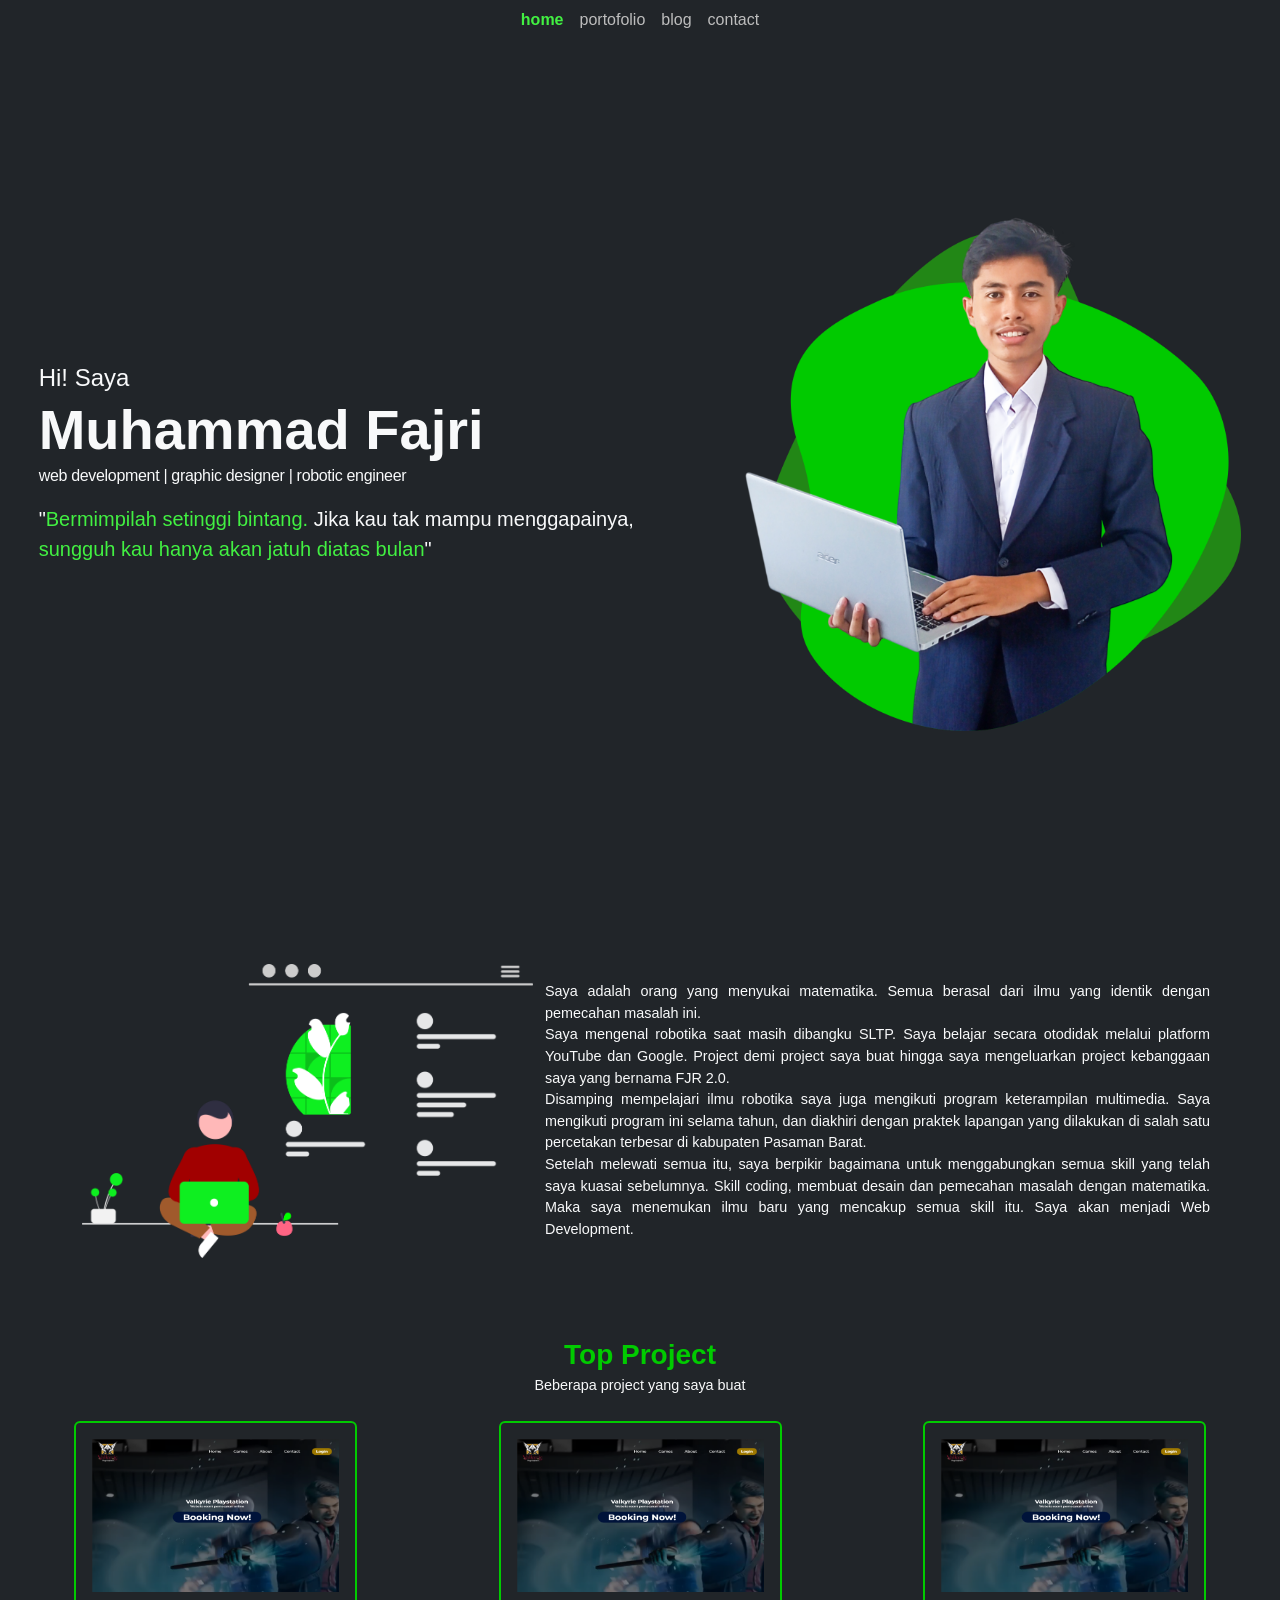
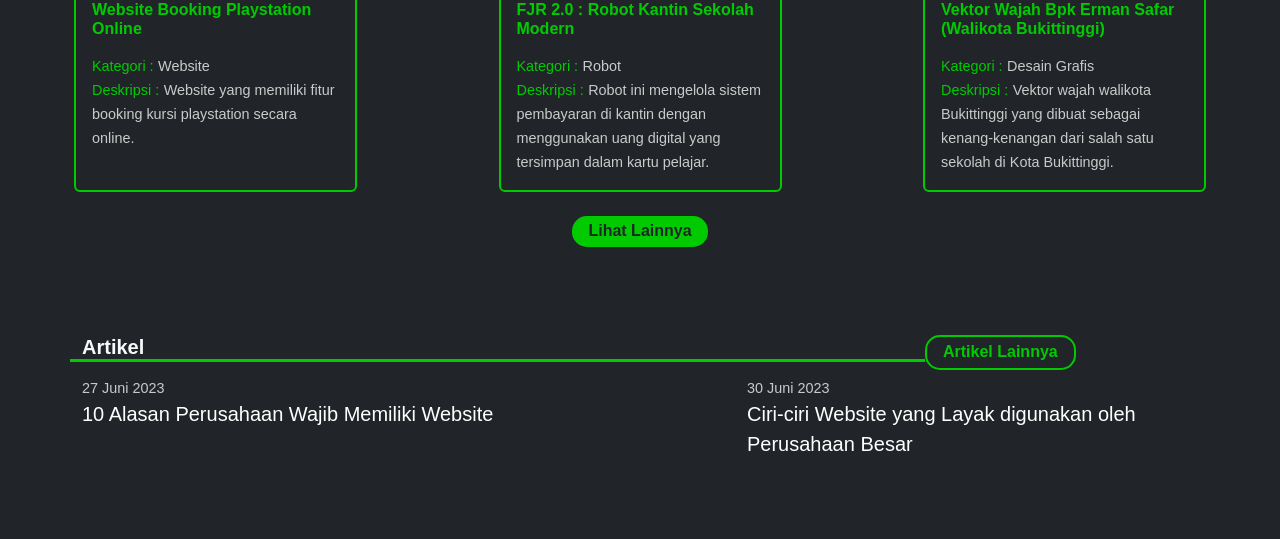
==== index.html @ 2cfac71f "menambahkan landing page halaman home" ====
<!DOCTYPE html>
<html lang="en">

  <!-- breakpoint
  sm >= 576px
  md >= 768px
  lg >= 992px
  xl >= 1200px
  xxl >= 1400px -->

  <head>
    <meta charset="UTF-8" />
    <meta name="viewport" content="width=device-width, initial-scale=1.0" />
    <link rel="stylesheet" href="css/bootstrap.min.css" />
    <link rel="stylesheet" href="style.css" />
    <title>Muhammad Fajri</title>
  </head>

  <body class="bg-dark">
    <div id="home" class="s-penuh mb-5 text-light">
      <nav class="s-navbar">
        <ul class="m-auto p-0">
          <li><a href="" class="s-active">home</a></li>
          <li><a href="" class="s-nonactive">portofolio</a></li>
          <li><a href="" class="s-nonactive">blog</a></li>
          <li><a href="" class="s-nonactive">contact</a></li>
        </ul>
      </nav>
      <div class="row s-isi-home m-0">
        <div class="container col-lg-6 col-md-7 col-12 order-md-1 order-3 d-flex align-items-center">
          <div class="container p-0">
            <p class="my-0 fs-4 s-fs-4">Hi! Saya</p>
            <h1 class="my-0 fw-bold display-4">Muhammad Fajri</h1>
            <p class="mt-0 fs-6 s-fs-6" style="letter-spacing: -.02rem;">web development | graphic designer | robotic engineer</p>
            <p class="fs-5 s-fs-5">
              "<span class="s-color-hijau3">Bermimpilah setinggi bintang.</span> Jika kau tak mampu menggapainya, <span class="s-color-hijau3">sungguh kau hanya akan jatuh diatas bulan</span>"
            </p>
          </div>
        </div>
        <div class="container col-lg-5 col-md-5 col-sm-6 col-9 order-md-3 order-1 d-flex align-items-center">
          <img src="img/foto3.png" alt="Muhammad Fajri" class="img-fluid" />
        </div>
      </div>
    </div>
    <article id="about" class="my-5 text-light">
      <div class="container">
        <div class="row align-items-center">
          <div class="container col-md-5 col-8">
            <img src="img/animasi1.png" alt="" class="img-fluid py-3">
          </div>
          <div class="container p-0 col-md-7 col-11 s-fs-7">
            <p class="text-justify m-0">
              Saya adalah orang yang menyukai matematika. Semua berasal dari ilmu yang identik dengan pemecahan masalah ini. <br />Saya mengenal robotika saat masih dibangku SLTP. Saya belajar secara
              otodidak melalui platform YouTube dan Google. Project demi project saya buat hingga saya mengeluarkan project kebanggaan saya yang bernama FJR 2.0. <br />Disamping mempelajari ilmu
              robotika saya juga mengikuti program keterampilan multimedia. Saya mengikuti program ini selama tahun, dan diakhiri dengan praktek lapangan yang dilakukan di salah satu percetakan
              terbesar di kabupaten Pasaman Barat. <br />Setelah melewati semua itu, saya berpikir bagaimana untuk menggabungkan semua skill yang telah saya kuasai sebelumnya. Skill coding, membuat
              desain dan pemecahan masalah dengan matematika. Maka saya menemukan ilmu baru yang mencakup semua skill itu. Saya akan menjadi Web Development.
            </p>
          </div>
        </div>
      </div>
    </article>
    <article id="topProject" class="my-5 text-light">
      <div class="container p-3">
        <h2 class="text-center fs-3 fw-bold s-color-hijau1 mb-1">Top Project</h2>
        <p class="text-light s-fs-7 text-center mb-4">Beberapa project yang saya buat</p>
        <!-- <div class="row">
          <div class="container col-5">
            <img src="img/top-project.png" alt="project unggulan" class="img-fluid" />
          </div>
          <div class="container col-7">
            <p class="s-fs-7 s-color-hijau3 m-0">judul</p>
            <h2 class="fs-5 fw-bold mb-2">Website Booking Playstation Online</h2>
            <p class="s-fs-7 s-color-hijau3 m-0">jenis</p>
            <p class="s-fs-7 mb-2">Website</p>
            <p class="s-fs-7 s-color-hijau3 m-0">deskripsi singkat</p>
            <p class="s-fs-7 mb-3">
              Project ini merupakan project website untuk pemilik rental Playstation. Fitur utama website ini selain media pemasaran dan informasi juga sebagai platform yang melayani booking kursi
              secara online. Fitur ini tentunya memberikan kemudahan bagi calon pemain agar dapat memesan kursi tanpa antre dan memastikan dapat memulai permainan tepat waktu.
            </p>
            <a class="s-btn">Lihat Project Lain</a>
          </div> -->
          <div class="row justify-content-between mb-3">
            <div class="card col-lg-3 col-md-4 col-sm-8 p-3 mb-2 bg-none s-card-outline">
              <img src="img/top-project.png" alt="" class="img-fluid">
              <h3 class="s-color-hijau1 fs-6 fw-bold py-2">Website Booking Playstation Online</h3>
              <p class="m-0">
                <span class="s-fs-7 s-color-hijau1">Kategori :</span>
                <span class="s-fs-7 s-color-dark">Website</span>
                <br>
                <span class="s-fs-7 s-color-hijau1">Deskripsi :</span>
                <span class="s-fs-7 s-color-dark">Website yang memiliki fitur booking kursi playstation secara online.</span>
              </p>
              
            </div>
            <div class="card col-lg-3 col-md-4 col-sm-8 p-3 mb-2 bg-none s-card-outline">
              <img src="img/top-project.png" alt="" class="img-fluid">
              <h3 class="s-color-hijau1 fs-6 fw-bold py-2">FJR 2.0 : Robot Kantin Sekolah Modern</h3>
              <p class="m-0">
                <span class="s-fs-7 s-color-hijau1">Kategori :</span>
                <span class="s-fs-7 s-color-dark">Robot</span>
                <br>
                <span class="s-fs-7 s-color-hijau1">Deskripsi :</span>
                <span class="s-fs-7 s-color-dark">Robot ini mengelola sistem pembayaran di kantin dengan menggunakan uang digital yang tersimpan dalam kartu pelajar.</span>
              </p>
              
            </div>
            <div class="card col-lg-3 col-md-4 col-sm-8 p-3 mb-2 bg-none s-card-outline">
              <img src="img/top-project.png" alt="" class="img-fluid">
              <h3 class="s-color-hijau1 fs-6 fw-bold py-2">Vektor Wajah Bpk Erman Safar (Walikota Bukittinggi)</h3>
              <p class="m-0">
                <span class="s-fs-7 s-color-hijau1">Kategori :</span>
                <span class="s-fs-7 s-color-dark">Desain Grafis</span>
                <br>
                <span class="s-fs-7 s-color-hijau1">Deskripsi :</span>
                <span class="s-fs-7 s-color-dark">Vektor wajah walikota Bukittinggi yang dibuat sebagai kenang-kenangan dari salah satu sekolah di Kota Bukittinggi.</span>
              </p>
              
            </div>
          </div>
          <a href="#" class="s-btn text-dark m-auto d-block">Lihat Lainnya</a>
        </div>
        </div>
      </div>
    </article>
    <article id="artikel" class="my-5 text-light">
      <div class="container py-4">
        <div class="row">
          <h2 class="fs-5 fw-bold s-border col-md-9 col">Artikel</h2>
          <a class="s-btn s-btn1 col-md-2 col-1">Artikel Lainnya</a>
        </div>
        <div class="row">
          <div class="card bg-none col-md-5 border-0 my-2">
            <p class="s-fs-7 s-color-dark m-0">27 Juni 2023</p>
            <a href="#" class="fs-5 s-fs-4 s-link">10 Alasan Perusahaan Wajib Memiliki Website</a>
          </div>
          <div class="card bg-none col-md-5 border-0 my-2 offset-md-2">
            <p class="s-fs-7 s-color-dark m-0">30 Juni 2023</p>
            <a href="#" class="fs-5 s-fs-4 s-link">Ciri-ciri Website yang Layak digunakan oleh Perusahaan Besar</a>
          </div>
        </div>
      </div>
    </article>
  </body>

</html>
---- style.css ----
*{
    --hijau1 : rgb(1, 203, 0);
    --hijau2 : rgb(132, 251, 111);
    --hijau3 : rgb(66, 240, 66);
    --dark : rgb(202, 202, 202);
    --gelap : rgb(34, 36, 28);
    padding: 0;
    margin: 0;
    box-sizing: border-box;
}
body{
    font-family: 'montserrat', sans-serif;
    box-sizing: border-box;
}
.s-penuh{height: 100vh}
.bg-hijau1{background-color: var(--hijau1)}
.bg-hijau2{background-color: var(--hijau2)}
.bg-gelap{background-color: var(--gelap)}
.bg-none{background-color: rgba(0, 203, 0, 0)}
.s-color-hijau3{color: var(--hijau3);}
.s-color-hijau1{color: var(--hijau1);}
.s-color-dark{color: var(--dark);}
.s-fs-7{font-size: .9rem;}
.text-justify{text-align: justify;}

.s-navbar{
    width: 100%;
    height: 40px;
    padding: .5rem;
}
.s-navbar ul{
    width: fit-content;
    list-style-type: none;
    display: flex;
    margin: auto;
}
.s-navbar ul li a{
    color: black;
    text-decoration: none;
    margin: 0rem .5rem;
}
.s-navbar ul li .s-active{
    color: var(--hijau3);
    font-weight: bold;
}
.s-navbar ul li .s-nonactive{color: rgb(189, 189, 189);}
.s-isi-home{height: calc(100vh - 40px);}
.s-btn{
    padding: .2rem 1rem;
    width: fit-content;
    border: none;
    border-radius: 15px;
    background-color: var(--hijau1);
    font-weight: bold;
    cursor: pointer;
    font-size: 1rem;
    text-decoration: none;
}
.s-btn1{
    background-color: rgba(102, 51, 153, 0);
    color: var(--hijau1);
    border: 2px solid var(--hijau1);
    padding: 0 .5;
}
.s-border{border-bottom: 3px solid var(--hijau1);}
.s-link{
    color: rgb(255, 255, 255);
    text-decoration: none;
    cursor: pointer;
}
.s-card-outline{
    border: 2px solid var(--hijau1);
}
@media screen and (max-width: 768px){
    .s-card-outline{
        margin: auto;
    }
}
@media screen and (max-width: 576px){
    .s-fs-4{font-size: 1rem !important;}
    .s-fs-5{font-size: .9rem !important;}
    .s-fs-6{font-size: .7rem !important;}
}
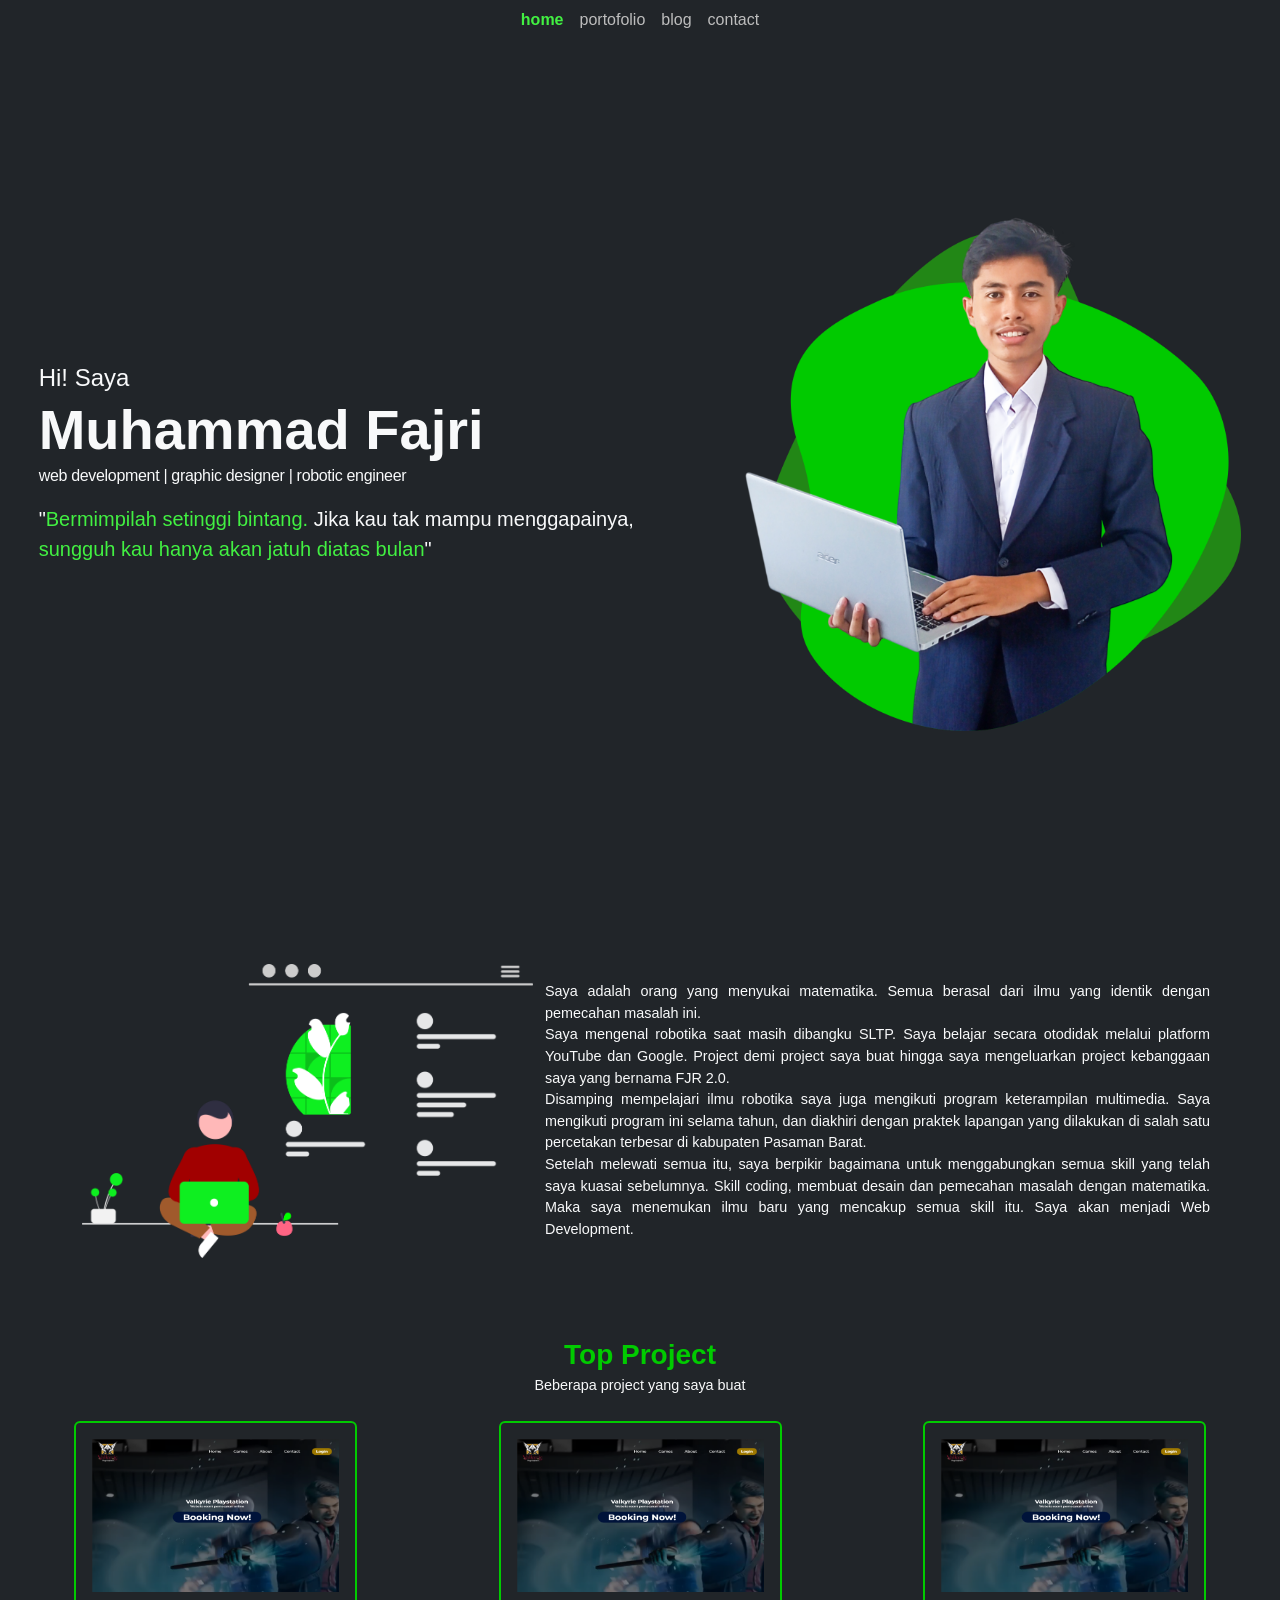
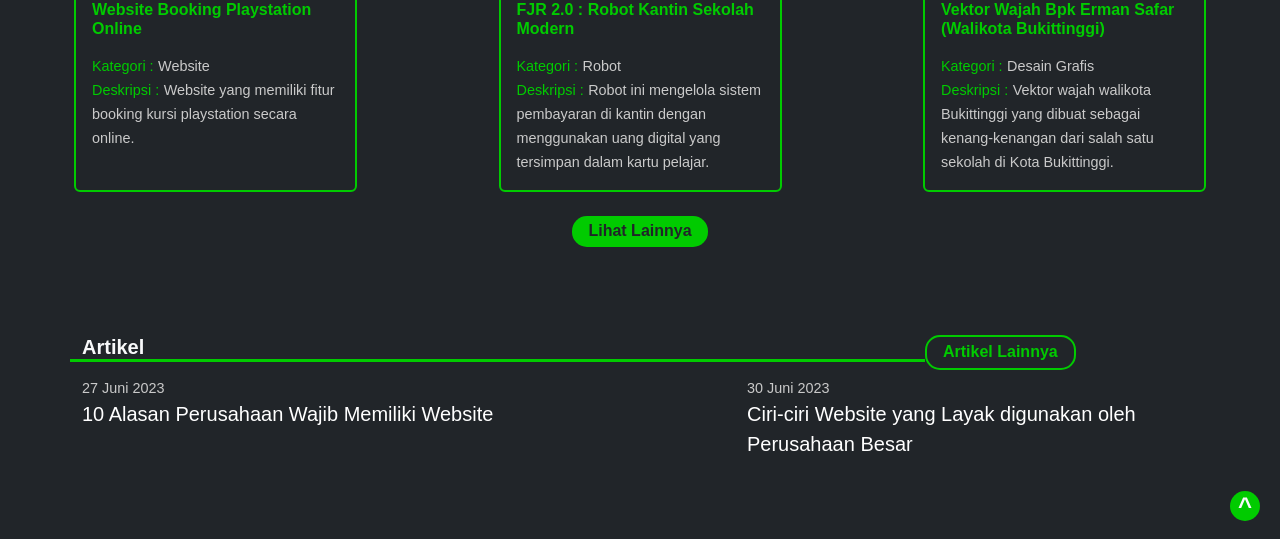
==== commit 6191a0a9: "penyempurnaan" ====
--- a/index.html
+++ b/index.html
@@ -16,14 +16,14 @@
     <title>Muhammad Fajri</title>
   </head>
 
-  <body class="bg-dark">
+  <body class="bg-dark" style="position: relative;">
     <div id="home" class="s-penuh mb-5 text-light">
       <nav class="s-navbar">
         <ul class="m-auto p-0">
-          <li><a href="" class="s-active">home</a></li>
-          <li><a href="" class="s-nonactive">portofolio</a></li>
-          <li><a href="" class="s-nonactive">blog</a></li>
-          <li><a href="" class="s-nonactive">contact</a></li>
+          <li><a href="index.html" class="s-active">home</a></li>
+          <li><a href="portofolio.html" class="s-nonactive">portofolio</a></li>
+          <li><a href="blog.html" class="s-nonactive">blog</a></li>
+          <li><a href="contact.html" class="s-nonactive">contact</a></li>
         </ul>
       </nav>
       <div class="row s-isi-home m-0">
@@ -118,7 +118,7 @@
               
             </div>
           </div>
-          <a href="#" class="s-btn text-dark m-auto d-block">Lihat Lainnya</a>
+          <a href="portofolio.html" class="s-btn text-dark m-auto d-block">Lihat Lainnya</a>
         </div>
         </div>
       </div>
@@ -127,7 +127,7 @@
       <div class="container py-4">
         <div class="row">
           <h2 class="fs-5 fw-bold s-border col-md-9 col">Artikel</h2>
-          <a class="s-btn s-btn1 col-md-2 col-1">Artikel Lainnya</a>
+          <a href="blog.html" class="s-btn s-btn1 col-md-2 col-1">Artikel Lainnya</a>
         </div>
         <div class="row">
           <div class="card bg-none col-md-5 border-0 my-2">
@@ -141,6 +141,11 @@
         </div>
       </div>
     </article>
+    <a href="#">
+      <div class="s-top rounded-pill bg-hijau1 d-flex justify-content-center align-items-center" style="width: 30px; height: 30px; margin-bottom: -50px;">
+        <div class="fw-bold text-light fs-4">^</div>
+      </div>
+    </a>
   </body>
 
 </html>
--- a/style.css
+++ b/style.css
@@ -20,8 +20,11 @@
 .s-color-hijau3{color: var(--hijau3);}
 .s-color-hijau1{color: var(--hijau1);}
 .s-color-dark{color: var(--dark);}
+.s-color-abu{color: rgb(173, 173, 173);}
 .s-fs-7{font-size: .9rem;}
+.s-fs-8{font-size: .7rem;}
 .text-justify{text-align: justify;}
+.s-d-block{display: block !important;}
 
 .s-navbar{
     width: 100%;
@@ -68,16 +71,25 @@
     text-decoration: none;
     cursor: pointer;
 }
-.s-card-outline{
-    border: 2px solid var(--hijau1);
+.s-card-outline{border: 2px solid var(--hijau1);}
+.s-input{ width: 100%;}
+.s-hight-card{
+    height: 320px;
+    overflow: auto;
 }
+.s-top{
+    position: absolute;
+    bottom: 20px;
+    right: 20px;
+}
+
 @media screen and (max-width: 768px){
-    .s-card-outline{
-        margin: auto;
-    }
+    .s-card-outline{margin: auto;}
 }
 @media screen and (max-width: 576px){
     .s-fs-4{font-size: 1rem !important;}
     .s-fs-5{font-size: .9rem !important;}
     .s-fs-6{font-size: .7rem !important;}
+    .p-none{padding: .3rem;}
+    .s-hight-card{height: max-content;}
 }
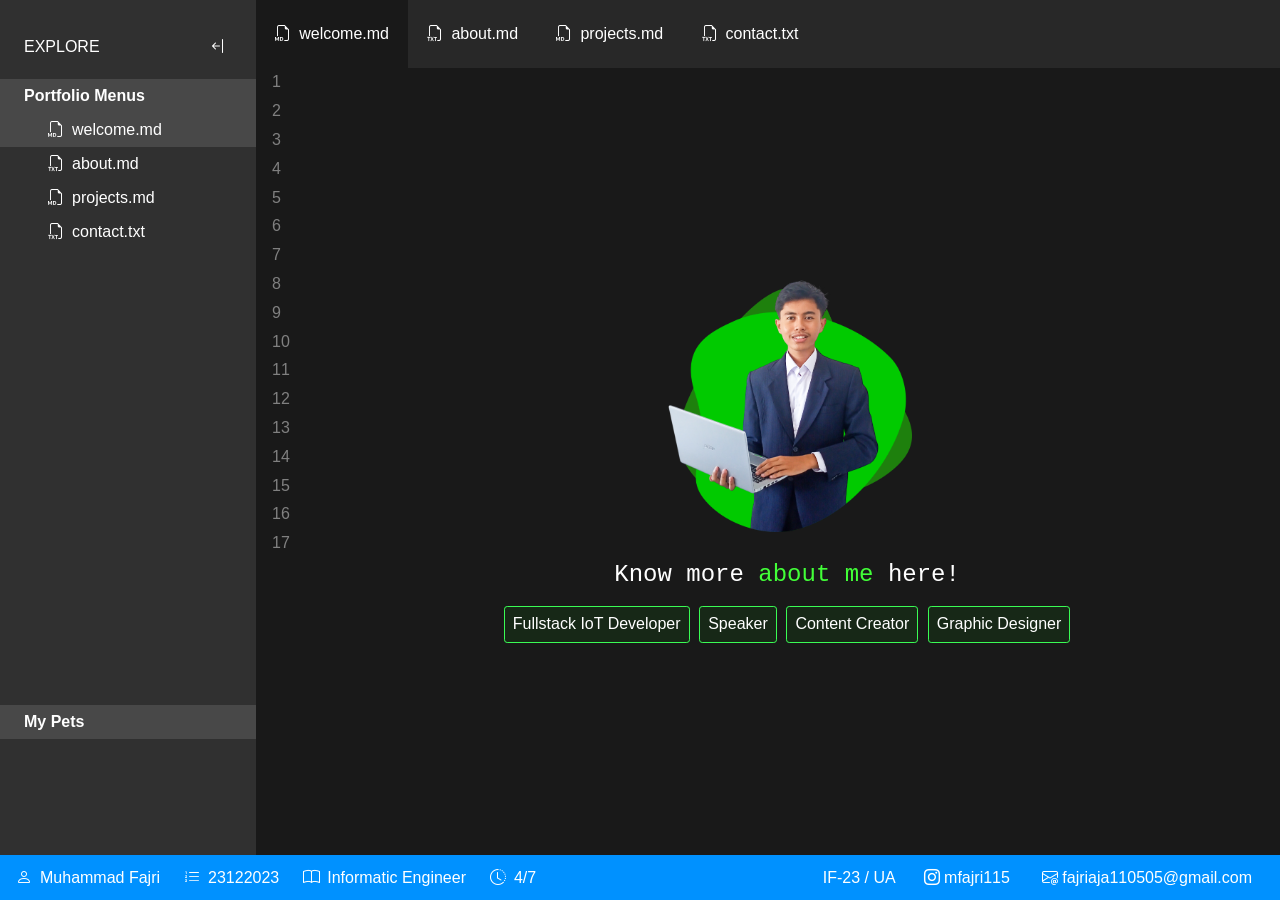
==== commit 27da30ca: "first commit" ====
--- a/index.html
+++ b/index.html
@@ -1,151 +1,606 @@
 <!DOCTYPE html>
-<html lang="en">
+<html lang="id">
+  <head>
+    <meta charset="utf-8" />
+    <meta name="viewport" content="width=device-width, initial-scale=1" />
+    <title>Fajri Here!</title>
+    <link rel="stylesheet" href="style.css" />
+    <link rel="stylesheet" href="https://cdn.jsdelivr.net/npm/bootstrap-icons@1.11.3/font/bootstrap-icons.min.css" />
+    <link rel="stylesheet" type='text/css' href="https://cdn.jsdelivr.net/gh/devicons/devicon@latest/devicon.min.css" />
+    <script src="header-script.js"></script>
+  </head>
+  <body ">
 
-  <!-- breakpoint
-  sm >= 576px
-  md >= 768px
-  lg >= 992px
-  xl >= 1200px
-  xxl >= 1400px -->
-
-  <head>
-    <meta charset="UTF-8" />
-    <meta name="viewport" content="width=device-width, initial-scale=1.0" />
-    <link rel="stylesheet" href="css/bootstrap.min.css" />
-    <link rel="stylesheet" href="style.css" />
-    <title>Muhammad Fajri</title>
-  </head>
-
-  <body class="bg-dark" style="position: relative;">
-    <div id="home" class="s-penuh mb-5 text-light">
-      <nav class="s-navbar">
-        <ul class="m-auto p-0">
-          <li><a href="index.html" class="s-active">home</a></li>
-          <li><a href="portofolio.html" class="s-nonactive">portofolio</a></li>
-          <li><a href="blog.html" class="s-nonactive">blog</a></li>
-          <li><a href="contact.html" class="s-nonactive">contact</a></li>
-        </ul>
-      </nav>
-      <div class="row s-isi-home m-0">
-        <div class="container col-lg-6 col-md-7 col-12 order-md-1 order-3 d-flex align-items-center">
-          <div class="container p-0">
-            <p class="my-0 fs-4 s-fs-4">Hi! Saya</p>
-            <h1 class="my-0 fw-bold display-4">Muhammad Fajri</h1>
-            <p class="mt-0 fs-6 s-fs-6" style="letter-spacing: -.02rem;">web development | graphic designer | robotic engineer</p>
-            <p class="fs-5 s-fs-5">
-              "<span class="s-color-hijau3">Bermimpilah setinggi bintang.</span> Jika kau tak mampu menggapainya, <span class="s-color-hijau3">sungguh kau hanya akan jatuh diatas bulan</span>"
-            </p>
+    <div class="">
+        <div style="background-color: rgb(25, 25, 25); color: white; padding: 0 1rem;">
+          <div class="flex-center" style="height: 100vh; width: 100%;">
+              <div style="display: flex; flex-direction: column; align-items: center;">
+                  <img src="img/my-photo.png" style="width: 70vw;" alt="">
+                  <br>
+                  <h2 class="font-code" style="font-weight: bold; text-align: center;">Welcome to my Portfolio!</h2> 
+                  <h5 class="font-code">Know more <span class="font-code text-green"">about me</span> here</h5> 
+              </div>
+          </div>
+          <div>
+              <p style="text-align: center; font-size: .8rem;">Saya seorang programmer yang fokus di pengembangan web, 
+                  mobile, dan IoT. Selain itu, saya juga tertarik pada 
+                  desain grafis dengan CorelDRAW dan Inkscape. Di luar 
+                  coding, saya aktif sebagai content creator dan pembicara 
+                  di berbagai acara.</p>
+                  <br>
+              <div class="mobile-tec" style="display: flex; flex-wrap: wrap; justify-content: center; gap: 5px;">
+                  <div >
+                      <div>
+                        <img style="width: 100%;" src="https://cdn.jsdelivr.net/gh/devicons/devicon@latest/icons/html5/html5-original.svg" />
+                      </div>
+                    
+                    </div>
+                    <div >
+                      <div>
+                        <img style="width: 100%;" src="https://cdn.jsdelivr.net/gh/devicons/devicon@latest/icons/css3/css3-original.svg" />
+                      </div>
+                    
+                    </div>
+                    <div >
+                      <div>
+                        <img style="width: 100%;" src="https://cdn.jsdelivr.net/gh/devicons/devicon@latest/icons/javascript/javascript-original.svg" />
+                      </div>
+                    
+                    </div>
+                    <div >
+                      <div>
+                        <img style="width: 100%;"  src="https://cdn.jsdelivr.net/gh/devicons/devicon@latest/icons/php/php-original.svg" />
+                      </div>
+                      
+                    </div>
+                    <div >
+                      <div>
+                      <img style="width: 100%;"  src="https://cdn.jsdelivr.net/gh/devicons/devicon@latest/icons/dart/dart-original.svg" />
+                      </div>
+                    
+                    </div>
+                    <div >
+                      <div>
+                        <img style="width: 100%;" src="https://cdn.jsdelivr.net/gh/devicons/devicon@latest/icons/bootstrap/bootstrap-original.svg" />
+                      </div>
+                    
+                    </div>
+                    <div >
+                      <div>
+                        <img style="width: 100%;" src="https://cdn.jsdelivr.net/gh/devicons/devicon@latest/icons/laravel/laravel-original.svg" />
+                      </div>
+                  
+                    </div>
+                    <div >
+                      <div>
+                        <img style="width: 100%;" src="https://cdn.jsdelivr.net/gh/devicons/devicon@latest/icons/flutter/flutter-original.svg" />
+                      </div>
+                    
+                    </div>
+                    <div >
+                      <div>
+                        <img style="width: 100%;" src="https://cdn.jsdelivr.net/gh/devicons/devicon@latest/icons/arduino/arduino-original.svg" />
+                      </div>
+                    
+                    </div>
+                    <div >
+                      <div>
+                        <svg role="img" viewBox="0 0 70 70" xmlns="http://www.w3.org/2000/svg" id="Espressif--Streamline-Simple-Icons" height="30" width="30"><desc>Espressif Streamline Icon: https://streamlinehq.com</desc><title>Espressif</title><path d="M37.700833333333335 56.36166666666667a22.166666666666664 22.166666666666664 0 0 0 -8.700416666666667 -19.699166666666663 21.7 21.7 0 0 0 -11.165 -4.5325 2.0329166666666665 2.0329166666666665 0 0 1 -1.7674999999999998 -2.132083333333333 1.9658333333333333 1.9658333333333333 0 0 1 2.1670833333333333 -1.7995833333333333 26.1625 26.1625 0 0 1 23.333333333333332 28.597916666666663 22.831666666666667 22.831666666666667 0 0 1 -0.8691666666666665 4.4975l5.80125 1.6333333333333333a32.19708333333333 32.19708333333333 0 0 0 4.9991666666666665 -1.89875 35.46375 35.46375 0 0 0 0.6329166666666667 -6.833749999999999A36.6625 36.6625 0 0 0 21.034999999999997 17.99875a16.129166666666666 16.129166666666666 0 0 0 -5.833333333333333 0 12.699166666666667 12.699166666666667 0 0 0 -6.3 3.899583333333333 12.465833333333332 12.465833333333332 0 0 0 5.567916666666666 19.996666666666666 28.863333333333333 28.863333333333333 0 0 0 3.1325 0.56875 11.69875 11.69875 0 0 1 9.732916666666666 11.5325 11.564583333333333 11.564583333333333 0 0 1 -1.8666666666666667 6.3l3.99875 2.5666666666666664a29.697499999999998 29.697499999999998 0 0 0 5.999583333333333 0.9975 21.93333333333333 21.93333333333333 0 0 0 2.1991666666666667 -7.665m0.4666666666666667 13.795833333333334A38.12958333333333 38.12958333333333 0 0 1 0.0029166666666666664 32.03375 37.86416666666666 37.86416666666666 0 0 1 11.170833333333333 5.06625l2.1670833333333333 2.0329166666666665a35.19541666666667 35.19541666666667 0 0 0 0 49.994583333333324 35.19541666666667 35.19541666666667 0 0 0 49.994583333333324 0l2.0329166666666665 2.0329166666666665a37.829166666666666 37.829166666666666 0 0 1 -27.23 10.8675M70 32.062916666666666A32.062916666666666 32.062916666666666 0 0 0 37.767916666666665 0c-1.1345833333333333 0 -2.2341666666666664 0 -3.3337499999999998 0.16625l-0.735 2.135a55.16 55.16 0 0 1 33.79833333333333 33.763333333333335l2.132083333333333 -0.7670833333333333c0 -1.0675 0.20125 -2.135 0.20125 -3.3337499999999998m-3.7012499999999995 15.064583333333333A51.12916666666667 51.12916666666667 0 0 0 22.8025 3.7041666666666666a32.430416666666666 32.430416666666666 0 0 0 -7.166249999999999 5.1625v4.76875A40.59708333333333 40.59708333333333 0 0 1 56.19833333333333 54.1625h4.765833333333333a34.16291666666666 34.16291666666666 0 0 0 5.165416666666666 -7.134166666666667M23.099999999999998 52.16166666666666a4.932083333333333 4.932083333333333 0 1 1 -4.929166666666666 -4.932083333333333 4.932083333333333 4.932083333333333 0 0 1 4.929166666666666 4.932083333333333" fill="#ea310c" stroke-width="2.9167"></path></svg>
+                      </div>
+                    
+                    </div>
+                    <div >
+                      <div>
+                        <svg role="img" viewBox="0 0 24 24" xmlns="http://www.w3.org/2000/svg" id="Coreldraw--Streamline-Simple-Icons" height="30" width="30"><desc>Coreldraw Streamline Icon: https://streamlinehq.com</desc><title>CorelDRAW</title><path d="M10.651 0C10.265 0.019 9.4 0.272 8.584 0.657c-0.816 0.39 -3.696 2.161 -3.752 6.536 0.072 4.145 3.847 11.191 6.397 13.455 0 0 -4.141 -6.952 -4.439 -13.013C6.488 1.575 10.651 0 10.651 0Zm2.679 0s4.159 1.575 3.861 7.635c-0.299 6.061 -4.439 13.013 -4.439 13.013 2.547 -2.264 6.324 -9.31 6.396 -13.455 -0.057 -4.375 -2.936 -6.146 -3.752 -6.536C14.58 0.272 13.715 0.019 13.33 0Zm-1.38 0.019a1.088 1.088 0 0 0 -0.555 0.144C9.864 0.99 8.909 3.982 9.177 8.66c0.185 3.242 1.009 7.291 2.422 11.988h0.7c1.413 -4.697 2.24 -8.742 2.425 -11.984 0.268 -4.677 -0.688 -7.674 -2.219 -8.501a1.088 1.088 0 0 0 -0.555 -0.144ZM7.017 1.066S2.543 2.909 3.431 8.225c0.884 5.32 5.588 10.995 6.986 12.2 0.503 0.457 -5.777 -6.548 -6.386 -12.699 -0.291 -2.323 0.39 -4.9 2.986 -6.66Zm9.966 0c2.595 1.76 3.276 4.337 2.985 6.66 -0.608 6.151 -6.888 13.156 -6.386 12.699 1.398 -1.205 6.103 -6.88 6.987 -12.2 0.888 -5.316 -3.586 -7.159 -3.586 -7.159Zm-6.815 20.78L10.647 24h2.599l0.488 -2.154h-3.566Z" fill="#41b601" stroke-width="1"></path></svg>
+                      </div>
+                    
+                    </div>
+                    <div >
+                      <div>
+                        <svg role="img" viewBox="0 0 24 24" xmlns="http://www.w3.org/2000/svg" id="Inkscape--Streamline-Simple-Icons" height="30" width="30"><desc>Inkscape Streamline Icon: https://streamlinehq.com</desc><title>Inkscape</title><path d="M7.666 14.871c0.237 0.147 3.818 0.875 4.693 1.02 0.303 0.064 0.088 0.376 -0.33 0.587 -0.943 0.251 -5.517 -1.607 -4.363 -1.607zm5.647 -13.264 3.505 3.56c0.333 0.34 0.328 0.998 0.142 1.187l-1.74 -1.392 -0.342 2.061 -1.455 -0.767 -2.328 1.47 -0.771 -3.1L9.073 6.79H7.16c-0.78 0 -0.871 -0.99 -0.163 -1.698 1.237 -1.335 2.657 -2.696 3.429 -3.485 0.776 -0.793 2.127 -0.77 2.887 0zM9.786 0.97l-8.86 9.066c-2.993 3.707 2.038 3.276 4.194 4.343 0.774 0.791 -2.965 1.375 -2.191 2.166 0.773 0.791 4.678 1.524 5.453 2.314 0.773 0.791 -1.584 1.63 -0.81 2.42 0.773 0.792 2.563 0.042 2.898 1.868 0.238 1.304 3.224 0.56 4.684 -0.508 0.774 -0.791 -1.48 -0.717 -0.706 -1.508 1.923 -1.967 3.715 -0.714 4.373 -2.686 0.325 -0.974 -2.832 -1.501 -2.057 -2.292 2.226 -1.3 9.919 -2.146 6.268 -5.796L13.85 0.97c-1.123 -1.078 -2.998 -1.09 -4.063 0zm10.177 17.475c0 0.45 3.314 0.745 3.314 -0.106 -0.472 -1.366 -2.922 -1.274 -3.314 0.106zm-14.928 2.39c0.784 0.679 1.997 -0.169 2.36 -1.116 -0.76 -1.01 -3.607 0.037 -2.36 1.116zm14.512 -1.466c-1.011 0.908 0.114 1.828 1.111 1.242 0.222 -0.225 -0.006 -1.016 -1.11 -1.242Z" fill="#ffffff" stroke-width="1"></path></svg>
+                      </div>
+                    
+                    </div>
+              </div>
+              <br>
+          </div><br>
+          <h2>My Projects</h2>
+          <h3 class=" text-green font-code" style="margin-top: 2rem;">FJR 21</h3><br>
+          <div style="width: 100%; background-color: rgba(248, 248, 248, 0); padding-bottom: 1rem; border-bottom: 2px solid rgba(255, 255, 255, 0.176);">
+            <div style="margin-bottom: .5rem;">
+              <img src="img/FJR21.webp" style="width: 100%;" alt="">
+            </div>
+            <div style="height: 100%;"></div>
+              <p style="text-align: justify;">Robot ini adalah solusi cerdas yang dirancang untuk mempermudah
+                transaksi layaknya mesin ATM modern. Dibangun dengan
+                menggunakan ESP32 sebagai otak utama, robot ini mampu melakukan
+                komunikasi nirkabel yang cepat dan andal melalui koneksi Wi-Fi,
+                sehingga memungkinkan integrasi langsung dengan web server
+                melalui API.
+                Dengan kombinasi hardware canggih dan komunikasi berbasis API,
+                robot ini bukan hanya mempermudah transaksi, tetapi juga
+                menjadikannya lebih aman dan terintegrasi dengan baik dalam
+                ekosistem digital yang terus berkembang.
+                </p>
+            </div>
+          <h3 class=" text-green font-code" style="margin-top: 2rem;">RamadhanKu</h3><br>
+          <div style=" width: 100%; background-color: rgba(248, 248, 248, 0); padding-bottom: 1rem; border-bottom: 2px solid rgba(255, 255, 255, 0.176);">
+                <div style="margin-bottom: .5rem;">
+                  <img src="img/ramadhanKu.webp" style="width: 100%;" alt="">
+                </div>
+                <div style="">
+                  <p style="text-align: justify;">
+                    RamadhanKu, merupakan sebuah aplikasi pencatatan ibadah harian yang 
+                    diperuntukkan memantau aktifitas ibadah selama bulan Ramadhan. Aplikasi 
+                    ini memungkinkan pengguna mencatat aktifitas ibadah dengan mudah, 
+                    yang dimaksimalkan dengan fitur grafik ibadah harian. Selain itu terdapat 
+                    fitur-fitur pendukung lain, diantaranya:
+                    <br>🚀 Pelacakan kuantitas bacaan Al-Qur'an.
+                    <br>🚀 Jam waktu sholat.
+                    <br>🚀 Perangkingan berdasarkan poin atau bacaan Al-Qur'an terbanyak.
+                  </p>
+                </div>
+          </div>
+          <div style="padding: 1rem 0; display: flex; flex-direction: column; align-items: center;">
+          <div style="width: 200px; height: 200px; border-radius: 50%; background-image: url(img/my-photo-4.webp); background-position: center; background-size: cover; margin-right: 2rem;"></div>
+              <div style="padding: 1rem;">
+                  <h2 style="margin-bottom: .5rem;">Contact Me</h2>
+                  <ul class="contacts-list" style="margin-left: .8rem;">
+                  <li><a href="https://wa.me/6282268993085">
+                      <i class="bi bi-whatsapp"></i>
+                      <span style="margin-left: .5rem;">0822 6899 3085</span>
+                  </a></li>
+                  <li><a href="https://www.instagram.com/mfajri115?igsh=MWR6dHR5dTdwanBnNw==">
+                      <i class="bi bi-instagram"></i>
+                      <span style="margin-left: .5rem;">mfajri115</span>
+                  </a></li>
+                  <li><a href="mailto:fajriaja110505@gmail.com">
+                      <i class="bi bi-envelope"></i>
+                      <span style="margin-left: .5rem;">fajriaja110505@gmail.com</span>
+                  </a></li>
+                  <li><a href="https://www.tiktok.com/@muhammadfajri1155?_t=ZS-8w9OtKutgxE&_r=1">
+                      <i class="bi bi-tiktok"></i>
+                      <span style="margin-left: .5rem;">muhammadfajri1155</span>
+                  </a></li>
+                  </ul>
+              </div>
           </div>
         </div>
-        <div class="container col-lg-5 col-md-5 col-sm-6 col-9 order-md-3 order-1 d-flex align-items-center">
-          <img src="img/foto3.png" alt="Muhammad Fajri" class="img-fluid" />
-        </div>
-      </div>
     </div>
-    <article id="about" class="my-5 text-light">
-      <div class="container">
-        <div class="row align-items-center">
-          <div class="container col-md-5 col-8">
-            <img src="img/animasi1.png" alt="" class="img-fluid py-3">
+    <div class="" style="height: 100vh; overflow: hidden; background-color: rgb(25, 25, 25)">
+      <main style="height: 95%; color: white;">
+        <div style="display: flex; height: 100%;">
+          <div class="main-left expand" style="height: 100%; padding: 1rem 0; background-color: rgb(48, 48, 48);">
+            <!-- ISI SATU -->
+            <div id="side" class="d-none flex-center" style="height: 100%;"> 
+              <div class="open-side-button">
+                <!-- <i class="bi bi-arrow-bar-right" style="font-size: 2rem; cursor: pointer;"></i> -->
+                <p>Open</p>
+              </div>
+            </div>
+            <!-- ISI DUA -->
+            <div id="side-expand" class="d-flex" style="flex-direction: column; justify-content: space-between; height: 100%">
+              <div style="overflow-y: auto;"> 
+                <div class="flex-center" style="padding: 1rem 1.5rem; justify-content: space-between;">
+                  <p>EXPLORE</p>
+                  <div class="close-side-button">
+                    <i class="bi bi-arrow-bar-left"></i>
+                  </div>
+                </div>
+                <p style="padding: .5rem 1.5rem; background-color: rgb(72, 72, 72); font-weight: bold;">Portfolio Menus</p>
+                <ul class="main-menus">
+                  <li onclick="jump('.btn-welcome')" class="active btn-welcome"><i class="bi bi-filetype-md"></i>welcome.md</li>
+                  <li onclick="jump('.btn-about')" class="btn-about"><i class="bi bi-filetype-txt"></i>about.md</li>
+                  <li onclick="jump('.btn-projects')" class="btn-projects"><i class="bi bi-filetype-md"></i>projects.md</li>
+                  <li onclick="jump('.btn-contact')" class="btn-contact"><i class="bi bi-filetype-txt"></i>contact.txt</li>
+                </ul>
+              </div>
+              <div>
+                <p style="padding: .5rem 1.5rem; background-color: rgb(72, 72, 72); font-weight: bold;">My Pets</p>
+                <video src="img/pets.mp4" width="100%" autoplay loop muted></video>
+              </div>
+            </div>
           </div>
-          <div class="container p-0 col-md-7 col-11 s-fs-7">
-            <p class="text-justify m-0">
-              Saya adalah orang yang menyukai matematika. Semua berasal dari ilmu yang identik dengan pemecahan masalah ini. <br />Saya mengenal robotika saat masih dibangku SLTP. Saya belajar secara
-              otodidak melalui platform YouTube dan Google. Project demi project saya buat hingga saya mengeluarkan project kebanggaan saya yang bernama FJR 2.0. <br />Disamping mempelajari ilmu
-              robotika saya juga mengikuti program keterampilan multimedia. Saya mengikuti program ini selama tahun, dan diakhiri dengan praktek lapangan yang dilakukan di salah satu percetakan
-              terbesar di kabupaten Pasaman Barat. <br />Setelah melewati semua itu, saya berpikir bagaimana untuk menggabungkan semua skill yang telah saya kuasai sebelumnya. Skill coding, membuat
-              desain dan pemecahan masalah dengan matematika. Maka saya menemukan ilmu baru yang mencakup semua skill itu. Saya akan menjadi Web Development.
-            </p>
+          <div class="main-right" style="width: 80%;">
+            <div class="tab-bar" style="height: 8%; background-color: rgb(40, 40, 40); display: flex; justify-content: space-between;">
+              <ul>
+                <li onclick="jump('.btn-welcome')" class="active btn-welcome"><i class="bi bi-filetype-md"></i>welcome.md</li>
+                <li onclick="jump('.btn-about')" class="btn-about"><i class="bi bi-filetype-txt"></i>about.md</li>
+                <li onclick="jump('.btn-projects')" class="btn-projects"><i class="bi bi-filetype-md"></i>projects.md</li>
+                <li onclick="jump('.btn-contact')" class="btn-contact"><i class="bi bi-filetype-txt"></i>contact.txt</li>
+              </ul>
+            </div>
+            <div id="contents" style="width: 100%; height: 92%;">
+               <!-- CONTENT WELCOME -->
+              <div class="content btn-welcome active">
+                <div style="height: 100%;">
+                  <div class="welcome-number-row">
+                    <script>generateNumberRow(".welcome-number-row", 17)</script>
+                  </div>
+                  <div class="welcome-content d-flex" style="height: 100%; width: 100%;">
+                    <div class="welcome-main flex-center" style="flex-direction: column; height: 100%; width: 100%;">
+                      <img src="img/my-photo.png" style="width: 250px;" alt="">
+                      <br>
+                      <div>
+                        <span id="element" class="font-code" style="margin-bottom: .3rem; font-size: 2.3rem;"></span> 
+                      </div>
+                      <h2 class="font-code">Know more <span class="font-code text-green"">about me</span> here!</h2> 
+                      <ul class="flex-center main-skills">
+                        <li>Fullstack IoT Developer</li>
+                        <li>Speaker</li>
+                        <li>Content Creator</li>
+                        <li>Graphic Designer</li>
+                      </ul>
+                    </div>
+                    <div class="welcome-explore hide" style="padding: 1rem; flex-direction: column; justify-content: center;">
+                      <div style="background-color: rgba(255, 255, 255, 0.138); padding: 1.5rem 1rem;">
+                        <h2 style="color: rgb(255, 255, 255); margin-bottom: 1rem;">EXPLORE</h2>
+                        <ul class="" style="list-style-type: none;">
+                          <li onclick="jump('.btn-welcome')" class="text-green">welcome.md</li>
+                          <li onclick="jump('.btn-about')">about.md</li>
+                          <li onclick="jump('.btn-projects')">projects.md</li>
+                          <li onclick="jump('.btn-contact')">contact.txt</li>
+                        </ul>
+                      </div>
+                    </div>
+                  </div>
+                </div>
+              </div>
+              <!-- CONTENT ABOUT -->
+              <div class="btn-about content">
+                <div style="padding-bottom: 3rem;">
+                  <div class="about-number-row">
+                    <script>generateNumberRow(".about-number-row", 47)</script>
+                  </div>
+                  <div style="display: flex; flex-direction: column; align-items: center;">
+                    <div class="avatar" style="margin-top: 3rem;"></div>
+                    <div style="width: 70%; text-align: center; margin: 2rem;" >
+                      <span id="about-text" class=""></span>
+                    </div>
+                    <p class="judul-teknologi font-code">Tools & Technologies I've Used</p>
+                    <div class="technologies-box">
+                      <div >
+                        <div>
+                          <img style="width: 100%;" src="https://cdn.jsdelivr.net/gh/devicons/devicon@latest/icons/html5/html5-original.svg" />
+                        </div>
+                        <p>HTML</p>
+                      </div>
+                      <div >
+                        <div>
+                          <img style="width: 100%;" src="https://cdn.jsdelivr.net/gh/devicons/devicon@latest/icons/css3/css3-original.svg" />
+                        </div>
+                        <p>CSS</p>
+                      </div>
+                      <div >
+                        <div>
+                          <img style="width: 100%;" src="https://cdn.jsdelivr.net/gh/devicons/devicon@latest/icons/javascript/javascript-original.svg" />
+                        </div>
+                        <p>Javascript</p>
+                      </div>
+                      <div >
+                        <div>
+                          <img style="width: 100%;"  src="https://cdn.jsdelivr.net/gh/devicons/devicon@latest/icons/php/php-original.svg" />
+                        </div>
+                        <p>PHP</p>
+                      </div>
+                      <div >
+                        <div>
+                        <img style="width: 100%;"  src="https://cdn.jsdelivr.net/gh/devicons/devicon@latest/icons/dart/dart-original.svg" />
+                        </div>
+                        <p>Dart</p>
+                      </div>
+                      <div >
+                        <div>
+                          <img style="width: 100%;" src="https://cdn.jsdelivr.net/gh/devicons/devicon@latest/icons/bootstrap/bootstrap-original.svg" />
+                        </div>
+                        <p>Bootstrap</p>
+                      </div>
+                      <div >
+                        <div>
+                          <img style="width: 100%;" src="https://cdn.jsdelivr.net/gh/devicons/devicon@latest/icons/laravel/laravel-original.svg" />
+                        </div>
+                        <p>Laravel</p>
+                      </div>
+                      <div >
+                        <div>
+                          <img style="width: 100%;" src="https://cdn.jsdelivr.net/gh/devicons/devicon@latest/icons/flutter/flutter-original.svg" />
+                        </div>
+                        <p>Flutter</p>
+                      </div>
+                      <div >
+                        <div>
+                          <img style="width: 100%;" src="https://cdn.jsdelivr.net/gh/devicons/devicon@latest/icons/arduino/arduino-original.svg" />
+                        </div>
+                        <p>Arduino</p>
+                      </div>
+                      <div >
+                        <div>
+                          <svg role="img" viewBox="0 0 70 70" xmlns="http://www.w3.org/2000/svg" id="Espressif--Streamline-Simple-Icons" height="70" width="70"><desc>Espressif Streamline Icon: https://streamlinehq.com</desc><title>Espressif</title><path d="M37.700833333333335 56.36166666666667a22.166666666666664 22.166666666666664 0 0 0 -8.700416666666667 -19.699166666666663 21.7 21.7 0 0 0 -11.165 -4.5325 2.0329166666666665 2.0329166666666665 0 0 1 -1.7674999999999998 -2.132083333333333 1.9658333333333333 1.9658333333333333 0 0 1 2.1670833333333333 -1.7995833333333333 26.1625 26.1625 0 0 1 23.333333333333332 28.597916666666663 22.831666666666667 22.831666666666667 0 0 1 -0.8691666666666665 4.4975l5.80125 1.6333333333333333a32.19708333333333 32.19708333333333 0 0 0 4.9991666666666665 -1.89875 35.46375 35.46375 0 0 0 0.6329166666666667 -6.833749999999999A36.6625 36.6625 0 0 0 21.034999999999997 17.99875a16.129166666666666 16.129166666666666 0 0 0 -5.833333333333333 0 12.699166666666667 12.699166666666667 0 0 0 -6.3 3.899583333333333 12.465833333333332 12.465833333333332 0 0 0 5.567916666666666 19.996666666666666 28.863333333333333 28.863333333333333 0 0 0 3.1325 0.56875 11.69875 11.69875 0 0 1 9.732916666666666 11.5325 11.564583333333333 11.564583333333333 0 0 1 -1.8666666666666667 6.3l3.99875 2.5666666666666664a29.697499999999998 29.697499999999998 0 0 0 5.999583333333333 0.9975 21.93333333333333 21.93333333333333 0 0 0 2.1991666666666667 -7.665m0.4666666666666667 13.795833333333334A38.12958333333333 38.12958333333333 0 0 1 0.0029166666666666664 32.03375 37.86416666666666 37.86416666666666 0 0 1 11.170833333333333 5.06625l2.1670833333333333 2.0329166666666665a35.19541666666667 35.19541666666667 0 0 0 0 49.994583333333324 35.19541666666667 35.19541666666667 0 0 0 49.994583333333324 0l2.0329166666666665 2.0329166666666665a37.829166666666666 37.829166666666666 0 0 1 -27.23 10.8675M70 32.062916666666666A32.062916666666666 32.062916666666666 0 0 0 37.767916666666665 0c-1.1345833333333333 0 -2.2341666666666664 0 -3.3337499999999998 0.16625l-0.735 2.135a55.16 55.16 0 0 1 33.79833333333333 33.763333333333335l2.132083333333333 -0.7670833333333333c0 -1.0675 0.20125 -2.135 0.20125 -3.3337499999999998m-3.7012499999999995 15.064583333333333A51.12916666666667 51.12916666666667 0 0 0 22.8025 3.7041666666666666a32.430416666666666 32.430416666666666 0 0 0 -7.166249999999999 5.1625v4.76875A40.59708333333333 40.59708333333333 0 0 1 56.19833333333333 54.1625h4.765833333333333a34.16291666666666 34.16291666666666 0 0 0 5.165416666666666 -7.134166666666667M23.099999999999998 52.16166666666666a4.932083333333333 4.932083333333333 0 1 1 -4.929166666666666 -4.932083333333333 4.932083333333333 4.932083333333333 0 0 1 4.929166666666666 4.932083333333333" fill="#ea310c" stroke-width="2.9167"></path></svg>
+                        </div>
+                        <p>ESP</p>
+                      </div>
+                      <div >
+                        <div>
+                          <svg role="img" viewBox="0 0 24 24" xmlns="http://www.w3.org/2000/svg" id="Coreldraw--Streamline-Simple-Icons" height="70" width="70"><desc>Coreldraw Streamline Icon: https://streamlinehq.com</desc><title>CorelDRAW</title><path d="M10.651 0C10.265 0.019 9.4 0.272 8.584 0.657c-0.816 0.39 -3.696 2.161 -3.752 6.536 0.072 4.145 3.847 11.191 6.397 13.455 0 0 -4.141 -6.952 -4.439 -13.013C6.488 1.575 10.651 0 10.651 0Zm2.679 0s4.159 1.575 3.861 7.635c-0.299 6.061 -4.439 13.013 -4.439 13.013 2.547 -2.264 6.324 -9.31 6.396 -13.455 -0.057 -4.375 -2.936 -6.146 -3.752 -6.536C14.58 0.272 13.715 0.019 13.33 0Zm-1.38 0.019a1.088 1.088 0 0 0 -0.555 0.144C9.864 0.99 8.909 3.982 9.177 8.66c0.185 3.242 1.009 7.291 2.422 11.988h0.7c1.413 -4.697 2.24 -8.742 2.425 -11.984 0.268 -4.677 -0.688 -7.674 -2.219 -8.501a1.088 1.088 0 0 0 -0.555 -0.144ZM7.017 1.066S2.543 2.909 3.431 8.225c0.884 5.32 5.588 10.995 6.986 12.2 0.503 0.457 -5.777 -6.548 -6.386 -12.699 -0.291 -2.323 0.39 -4.9 2.986 -6.66Zm9.966 0c2.595 1.76 3.276 4.337 2.985 6.66 -0.608 6.151 -6.888 13.156 -6.386 12.699 1.398 -1.205 6.103 -6.88 6.987 -12.2 0.888 -5.316 -3.586 -7.159 -3.586 -7.159Zm-6.815 20.78L10.647 24h2.599l0.488 -2.154h-3.566Z" fill="#41b601" stroke-width="1"></path></svg>
+                        </div>
+                        <p>CorelDraw</p>
+                      </div>
+                      <div >
+                        <div>
+                          <svg role="img" viewBox="0 0 24 24" xmlns="http://www.w3.org/2000/svg" id="Inkscape--Streamline-Simple-Icons" height="70" width="70"><desc>Inkscape Streamline Icon: https://streamlinehq.com</desc><title>Inkscape</title><path d="M7.666 14.871c0.237 0.147 3.818 0.875 4.693 1.02 0.303 0.064 0.088 0.376 -0.33 0.587 -0.943 0.251 -5.517 -1.607 -4.363 -1.607zm5.647 -13.264 3.505 3.56c0.333 0.34 0.328 0.998 0.142 1.187l-1.74 -1.392 -0.342 2.061 -1.455 -0.767 -2.328 1.47 -0.771 -3.1L9.073 6.79H7.16c-0.78 0 -0.871 -0.99 -0.163 -1.698 1.237 -1.335 2.657 -2.696 3.429 -3.485 0.776 -0.793 2.127 -0.77 2.887 0zM9.786 0.97l-8.86 9.066c-2.993 3.707 2.038 3.276 4.194 4.343 0.774 0.791 -2.965 1.375 -2.191 2.166 0.773 0.791 4.678 1.524 5.453 2.314 0.773 0.791 -1.584 1.63 -0.81 2.42 0.773 0.792 2.563 0.042 2.898 1.868 0.238 1.304 3.224 0.56 4.684 -0.508 0.774 -0.791 -1.48 -0.717 -0.706 -1.508 1.923 -1.967 3.715 -0.714 4.373 -2.686 0.325 -0.974 -2.832 -1.501 -2.057 -2.292 2.226 -1.3 9.919 -2.146 6.268 -5.796L13.85 0.97c-1.123 -1.078 -2.998 -1.09 -4.063 0zm10.177 17.475c0 0.45 3.314 0.745 3.314 -0.106 -0.472 -1.366 -2.922 -1.274 -3.314 0.106zm-14.928 2.39c0.784 0.679 1.997 -0.169 2.36 -1.116 -0.76 -1.01 -3.607 0.037 -2.36 1.116zm14.512 -1.466c-1.011 0.908 0.114 1.828 1.111 1.242 0.222 -0.225 -0.006 -1.016 -1.11 -1.242Z" fill="#ffffff" stroke-width="1"></path></svg>
+                        </div>
+                        <p>Inkscape</p>
+                      </div>
+                    </div>
+                    <p class="judul-teknologi font-code">Experiences</p>
+                    <br>
+                    <div class="experiences-box" style="padding: 0 2rem; display: flex; justify-content: center; gap: 1rem; flex-wrap: wrap;">
+                      <div>
+                        <div style="background-image: url(img/pkl.webp); background-position: center; background-size: cover;">
+                        </div>
+                        <p class="font-code" style="text-align: center; line-height: normal; margin-top: .5rem;">Praktek Kerja Lapangan di Percetakan Fazacom Pasaman Barat</p>
+                      </div>
+                      <div>
+                        <div style="background-image: url(img/khutbah.webp); background-position: center; background-size: cover;">
+                        </div>
+                        <p class="font-code" style="text-align: center; line-height: normal; margin-top: .5rem;">Sertifikasi Khutbah Kemenag & MUI Bukittinggi oleh Walikota Bukittinggi</p>
+                      </div>
+                      <div>
+                        <div style="background-image: url(img/mtk.webp); background-position: center; background-size: cover;">
+                        </div>
+                        <p class="font-code" style="text-align: center; line-height: normal; margin-top: .5rem;">Pelatihan Tim Olimpiade Matematika MAN 1 Kota Bukittinggi 2021</p>
+                      </div>
+                      <div>
+                        <div style="background-image: url(img/robotik.webp); background-position: center; background-size: cover;">
+                        </div>
+                        <p class="font-code" style="text-align: center; line-height: normal; margin-top: .5rem;">Panitia Workshop Robot Sumo IoT bersama Minangkabau Robotik</p>
+                      </div>
+                      <div>
+                        <div style="background-image: url(img/kuliah-robotika.webp); background-position: center; background-size: cover;">
+                        </div>
+                        <p class="font-code" style="text-align: center; line-height: normal; margin-top: .5rem;">Mengisi Kuliah Robotika di Universitas Adzkia Sumatera Barat</p>
+                      </div>
+                    </div>
+  
+                  </div>
+                </div>
+              </div>
+              <!-- CONTENT PROJECTS -->
+              <div class="content btn-projects" style="height: 100%; padding: 1rem; overflow-y: auto;">
+                <div style="padding-bottom: 4rem;">
+                  <div class="projects-number-row">
+                    <script>generateNumberRow(".projects-number-row", 80)</script>
+                  </div>
+                  <div style="padding: 0 2rem;"><br>
+                    <h1 data-aos="fade-right" class="font-code" style="font-weight: bold;">Top Projects</h1>
+                    <h1 class=" text-green font-code" style="margin-top: 2rem;">FJR 21</h1><br>
+                    <div style="display: flex; width: 100%; background-color: rgba(248, 248, 248, 0); padding-bottom: 1rem; border-bottom: 2px solid rgba(255, 255, 255, 0.176);">
+                      <div style="width: 35%;">
+                        <img src="img/FJR21.webp" style="width: 100%;" alt="">
+                      </div>
+                      <div style="height: 100%; width: 5%;"></div>
+                      <div style="width: 60%;">
+                        <p style="text-align: justify;">Robot ini adalah solusi cerdas yang dirancang untuk mempermudah
+                          transaksi layaknya mesin ATM modern. Dibangun dengan
+                          menggunakan ESP32 sebagai otak utama, robot ini mampu melakukan
+                          komunikasi nirkabel yang cepat dan andal melalui koneksi Wi-Fi,
+                          sehingga memungkinkan integrasi langsung dengan web server
+                          melalui API.
+                          Dengan kombinasi hardware canggih dan komunikasi berbasis API,
+                          robot ini bukan hanya mempermudah transaksi, tetapi juga
+                          menjadikannya lebih aman dan terintegrasi dengan baik dalam
+                          ekosistem digital yang terus berkembang.
+                          </p>
+                          <div style="display: flex;">
+                            <ul class="flex-center main-skills">
+                              <li>ESP 32</li>
+                              <li>Laravel</li>
+                              <li>Bootstrap</li>
+                              <li>Flutter</li>
+                            </ul>
+                          </div>
+                      </div>
+                    </div>
+                    <h1 class=" text-green font-code" style="margin-top: 2rem;">RamadhanKu</h1><br>
+                    <div style="display: flex; width: 100%; background-color: rgba(248, 248, 248, 0); padding-bottom: 1rem; border-bottom: 2px solid rgba(255, 255, 255, 0.176);">
+                      <div style="width: 35%;">
+                        <img src="img/ramadhanKu.webp" style="width: 100%;" alt="">
+                      </div>
+                      <div style="height: 100%; width: 5%;"></div>
+                      <div style="width: 60%;">
+                        <p style="text-align: justify;">
+                          RamadhanKu, merupakan sebuah aplikasi pencatatan ibadah harian yang 
+                          diperuntukkan memantau aktifitas ibadah selama bulan Ramadhan. Aplikasi 
+                          ini memungkinkan pengguna mencatat aktifitas ibadah dengan mudah, 
+                          yang dimaksimalkan dengan fitur grafik ibadah harian. Selain itu terdapat 
+                          fitur-fitur pendukung lain, diantaranya:
+                          <br>🚀 Pelacakan kuantitas bacaan Al-Qur'an.
+                          <br>🚀 Jam waktu sholat.
+                          <br>🚀 Perangkingan berdasarkan poin atau bacaan Al-Qur'an terbanyak.
+                        </p>
+                        <div style="display: flex;">
+                          <ul class="flex-center main-skills">
+                            <li>Flutter</li>
+                            <li>Laravel</li>
+                          </ul>
+                        </div>
+                      </div>
+                    </div>
+                    <h1 class=" text-green font-code" style="margin-top: 2rem;">Vektor Erman Safar</h1><br>
+                    <div style="display: flex; width: 100%; background-color: rgba(248, 248, 248, 0); padding-bottom: 1rem; border-bottom: 2px solid rgba(255, 255, 255, 0.176);">
+                      <div style="width: 35%;">
+                        <img src="img/erman-safar.webp" style="width: 100%;" alt="">
+                      </div>
+                      <div style="height: 100%; width: 5%;"></div>
+                      <div style="width: 60%;">
+                        <p style="text-align: justify;">
+                          Vektor wajah Walikota Bukittinggi periode 2021-2024 Erman Safar, S.H.,
+                          dibuat sebagai kenang-kenangan dari MAN 1 Kota Bukittinggi
+                          pada peringatan hari ulang tahun MAN 1 Kota Bukittinggi tahun 2022.
+                        </p>
+                        <div style="display: flex;">
+                          <ul class="flex-center main-skills">
+                            <li>CorelDRAW</li>
+                          </ul>
+                        </div>
+                      </div>
+                    </div>
+                    <h1 class=" text-green font-code" style="margin-top: 2rem;">FJR 01</h1><br>
+                    <div style="display: flex; width: 100%; background-color: rgba(248, 248, 248, 0); padding-bottom: 1rem; border-bottom: 2px solid rgba(255, 255, 255, 0.176);">
+                      <div style="width: 35%;">
+                        <img src="img/FJR 01.webp" style="width: 100%;" alt="">
+                      </div>
+                      <div style="height: 100%; width: 5%;"></div>
+                      <div style="width: 60%;">
+                        <p style="text-align: justify;">
+                          Robot FJR 01, merupakan robot pengukur ketinggian air pada tandon penampungan air.
+                          Saat ketinggian air kurang dari ambang batas minimum, robot akan menyalakan
+                          pompa air secara otomatis. Sebaliknya, jika air telah mencapai batas maksimum,
+                          maka robot akan mematikan pompa secara otomatis. Juga terdapat tombol untuk mematikan
+                          fitur otomatisasi pompa, sehingga robot hanya akan melakukan pemantauan ketinggian air
+                          tanpa melakukan aksi lainnya.
+                        </p>
+                        <div style="display: flex;">
+                          <ul class="flex-center main-skills">
+                            <li>Arduino</li>
+                          </ul>
+                        </div>
+                      </div>
+                    </div>
+                    <h1 class=" text-green font-code" style="margin-top: 2rem;">Logo Isamagi</h1><br>
+                    <div style="display: flex; width: 100%; background-color: rgba(248, 248, 248, 0); padding-bottom: 1rem; border-bottom: 2px solid rgba(255, 255, 255, 0.176);">
+                      <div style="width: 35%;">
+                        <img src="img/isamagi.webp" style="width: 100%;" alt="">
+                      </div>
+                      <div style="height: 100%; width: 5%;"></div>
+                      <div style="width: 60%;">
+                        <p style="text-align: justify;">
+                          Merupakan desain logo yang dibuat untuk organisasi Ikatan Asrama Putra MAN 1 
+                          Kota Bukittinggi (ISAMAGI). Logo ini dibuat menggunakan software inkscape, lengkap 
+                          dengan animasi dan presentasi.
+                        </p>
+                        <div style="display: flex;">
+                          <ul class="flex-center main-skills">
+                            <li>Inkscape</li>
+                          </ul>
+                        </div>
+                      </div>
+                    </div>
+                    <h1 class=" text-green font-code" style="margin-top: 2rem;">Daily FJR</h1><br>
+                    <div style="display: flex; width: 100%; background-color: rgba(248, 248, 248, 0); padding-bottom: 1rem; border-bottom: 2px solid rgba(255, 255, 255, 0.176);">
+                      <div style="width: 35%;">
+                        <img src="img/Daily FJR.webp" style="width: 100%;" alt="">
+                      </div>
+                      <div style="height: 100%; width: 5%;"></div>
+                      <div style="width: 60%;">
+                        <p style="text-align: justify;">
+                          Merupakan aplikasi anfroid yang dirancang untuk membantu siswa/mahasiswa untuk melakukan
+                          manajemen aktifitas harian. Aplikasi ini dibangun menggunakan teknologi Flutter, yang 
+                          menyediakan beberapa fitur utama:
+                          <br>🚀 Pencatatan jadwal pelajaran.
+                          <br>🚀 Pencatatan keuangan.
+                          <br>🚀 Pengingat aktifitas.
+                          <br>🚀 Pengingat tugas, dll.
+                        </p>
+                        <div style="display: flex;">
+                          <ul class="flex-center main-skills">
+                            <li>Flutter</li>
+                          </ul>
+                        </div>
+                      </div>
+                    </div>
+                  </div>
+                </div>
+              </div>
+              <!-- CONTENT CONTACT -->
+              <div class="content btn-contact" style="height: 100%; padding: 1rem;">
+                <div style="height: 100%;">
+                  <div class="technologies-number-row">
+                    <script>generateNumberRow(".technologies-number-row", 18)</script>
+                  </div>
+                  <div class="flex-center" style="padding: 0 2rem; height: 100%; display: flex;">
+                    <div style="display: flex; align-items: center; padding: 1.5rem; background-color: rgba(255, 255, 255, 0.071); border-radius: 2rem;">
+                      <div style="width: 200px; height: 200px; border-radius: 50%; background-image: url(img/my-photo-4.webp); background-position: center; background-size: cover; margin-right: 2rem;"></div>
+                      <div>
+                        <h1 style="margin-bottom: .5rem;">Contact Me</h1>
+                        <ul class="contacts-list" style="margin-left: .8rem;">
+                          <li><a href="https://wa.me/6282268993085">
+                            <i class="bi bi-whatsapp"></i>
+                            <span style="margin-left: .5rem;">0822 6899 3085</span>
+                          </a></li>
+                          <li><a href="https://www.instagram.com/mfajri115?igsh=MWR6dHR5dTdwanBnNw==">
+                            <i class="bi bi-instagram"></i>
+                            <span style="margin-left: .5rem;">mfajri115</span>
+                          </a></li>
+                          <li><a href="mailto:fajriaja110505@gmail.com">
+                            <i class="bi bi-envelope"></i>
+                            <span style="margin-left: .5rem;">fajriaja110505@gmail.com</span>
+                          </a></li>
+                          <li><a href="https://www.tiktok.com/@muhammadfajri1155?_t=ZS-8w9OtKutgxE&_r=1">
+                            <i class="bi bi-tiktok"></i>
+                            <span style="margin-left: .5rem;">muhammadfajri1155</span>
+                          </a></li>
+                        </ul>
+                      </div>
+                    </div>
+                  </div>
+                </div>
+              </div>
+            </div>
           </div>
         </div>
-      </div>
-    </article>
-    <article id="topProject" class="my-5 text-light">
-      <div class="container p-3">
-        <h2 class="text-center fs-3 fw-bold s-color-hijau1 mb-1">Top Project</h2>
-        <p class="text-light s-fs-7 text-center mb-4">Beberapa project yang saya buat</p>
-        <!-- <div class="row">
-          <div class="container col-5">
-            <img src="img/top-project.png" alt="project unggulan" class="img-fluid" />
+      </main>
+      <footer style="height: 5%; background-color: rgb(0, 145, 255); z-index: 99; position: fixed; right: 0; left: 0;">
+        <div style="display: flex; height: 100%; padding: 0 1rem; align-items: center; justify-content: space-between;">
+          <div class="footer" style="height: 100%; display: flex;align-items: center; color: white;">
+            <i class="bi bi-person" style="margin-left: 0;"></i>
+            <p >Muhammad Fajri</p>
+            <i class="bi bi-list-ol"></i>
+            <p ">23122023</p>
+            <i  class="bi bi-book"></i>
+            <p ">Informatic Engineer</p>
+            <i  class="bi bi-clock-history"></i>
+            <p ">4/7</p>
           </div>
-          <div class="container col-7">
-            <p class="s-fs-7 s-color-hijau3 m-0">judul</p>
-            <h2 class="fs-5 fw-bold mb-2">Website Booking Playstation Online</h2>
-            <p class="s-fs-7 s-color-hijau3 m-0">jenis</p>
-            <p class="s-fs-7 mb-2">Website</p>
-            <p class="s-fs-7 s-color-hijau3 m-0">deskripsi singkat</p>
-            <p class="s-fs-7 mb-3">
-              Project ini merupakan project website untuk pemilik rental Playstation. Fitur utama website ini selain media pemasaran dan informasi juga sebagai platform yang melayani booking kursi
-              secara online. Fitur ini tentunya memberikan kemudahan bagi calon pemain agar dapat memesan kursi tanpa antre dan memastikan dapat memulai permainan tepat waktu.
-            </p>
-            <a class="s-btn">Lihat Project Lain</a>
-          </div> -->
-          <div class="row justify-content-between mb-3">
-            <div class="card col-lg-3 col-md-4 col-sm-8 p-3 mb-2 bg-none s-card-outline">
-              <img src="img/top-project.png" alt="" class="img-fluid">
-              <h3 class="s-color-hijau1 fs-6 fw-bold py-2">Website Booking Playstation Online</h3>
-              <p class="m-0">
-                <span class="s-fs-7 s-color-hijau1">Kategori :</span>
-                <span class="s-fs-7 s-color-dark">Website</span>
-                <br>
-                <span class="s-fs-7 s-color-hijau1">Deskripsi :</span>
-                <span class="s-fs-7 s-color-dark">Website yang memiliki fitur booking kursi playstation secara online.</span>
-              </p>
-              
-            </div>
-            <div class="card col-lg-3 col-md-4 col-sm-8 p-3 mb-2 bg-none s-card-outline">
-              <img src="img/top-project.png" alt="" class="img-fluid">
-              <h3 class="s-color-hijau1 fs-6 fw-bold py-2">FJR 2.0 : Robot Kantin Sekolah Modern</h3>
-              <p class="m-0">
-                <span class="s-fs-7 s-color-hijau1">Kategori :</span>
-                <span class="s-fs-7 s-color-dark">Robot</span>
-                <br>
-                <span class="s-fs-7 s-color-hijau1">Deskripsi :</span>
-                <span class="s-fs-7 s-color-dark">Robot ini mengelola sistem pembayaran di kantin dengan menggunakan uang digital yang tersimpan dalam kartu pelajar.</span>
-              </p>
-              
-            </div>
-            <div class="card col-lg-3 col-md-4 col-sm-8 p-3 mb-2 bg-none s-card-outline">
-              <img src="img/top-project.png" alt="" class="img-fluid">
-              <h3 class="s-color-hijau1 fs-6 fw-bold py-2">Vektor Wajah Bpk Erman Safar (Walikota Bukittinggi)</h3>
-              <p class="m-0">
-                <span class="s-fs-7 s-color-hijau1">Kategori :</span>
-                <span class="s-fs-7 s-color-dark">Desain Grafis</span>
-                <br>
-                <span class="s-fs-7 s-color-hijau1">Deskripsi :</span>
-                <span class="s-fs-7 s-color-dark">Vektor wajah walikota Bukittinggi yang dibuat sebagai kenang-kenangan dari salah satu sekolah di Kota Bukittinggi.</span>
-              </p>
-              
-            </div>
-          </div>
-          <a href="portofolio.html" class="s-btn text-dark m-auto d-block">Lihat Lainnya</a>
-        </div>
-        </div>
-      </div>
-    </article>
-    <article id="artikel" class="my-5 text-light">
-      <div class="container py-4">
-        <div class="row">
-          <h2 class="fs-5 fw-bold s-border col-md-9 col">Artikel</h2>
-          <a href="blog.html" class="s-btn s-btn1 col-md-2 col-1">Artikel Lainnya</a>
-        </div>
-        <div class="row">
-          <div class="card bg-none col-md-5 border-0 my-2">
-            <p class="s-fs-7 s-color-dark m-0">27 Juni 2023</p>
-            <a href="#" class="fs-5 s-fs-4 s-link">10 Alasan Perusahaan Wajib Memiliki Website</a>
-          </div>
-          <div class="card bg-none col-md-5 border-0 my-2 offset-md-2">
-            <p class="s-fs-7 s-color-dark m-0">30 Juni 2023</p>
-            <a href="#" class="fs-5 s-fs-4 s-link">Ciri-ciri Website yang Layak digunakan oleh Perusahaan Besar</a>
+          <div class="footer" style="height: 100%; display: flex; padding: 0 0.5rem; align-items: center; color: white;">
+            <p>IF-23 / UA</p>
+            <a href="" class="footer-links" style="margin: 0 0 0 1.5rem; padding: 0.25rem; text-decoration: none; color: white;">
+              <i style="margin-left: 0;" class="bi bi-instagram"></i>
+              mfajri115
+            </a>
+            <a href="" class="footer-links" style="margin: 0 0 0 1.5rem; padding: 0.25rem; text-decoration: none; color: white;">
+              <i style="margin-left: 0;" class="bi bi-envelope-at"></i>
+              fajriaja110505@gmail.com
+            </a>
           </div>
         </div>
-      </div>
-    </article>
-    <a href="#">
-      <div class="s-top rounded-pill bg-hijau1 d-flex justify-content-center align-items-center" style="width: 30px; height: 30px; margin-bottom: -50px;">
-        <div class="fw-bold text-light fs-4">^</div>
-      </div>
-    </a>
+      </footer>
+    </div>
+    
+
+    <script src="script.js"></script>
+    <script src="https://cdn.jsdelivr.net/npm/typed.js@2.0.12"></script>
+    
+
+    <script>
+      var typed = new Typed('#element', {
+        strings: ["WELCOME TO MY PORTFOLIO", "Check out my work"],
+        typeSpeed: 70,
+        backSpeed: 40,
+        loop: true,
+        showCursor: true,
+        cursorChar: '__'
+      });
+      var typed = new Typed('#about-text', {
+        strings: ["Saya seorang programmer yang fokus di pengembangan web, mobile, dan IoT. Selain itu, saya juga tertarik pada desain grafis dengan CorelDRAW dan Inkscape. Di luar coding, saya aktif sebagai content creator dan pembicara di berbagai acara."],
+        typeSpeed: 10,
+        backSpeed: 40,
+        loop: false,
+        showCursor: true,
+        cursorChar: '|'
+      });
+    </script>
+
+
   </body>
-
 </html>
--- a/style.css
+++ b/style.css
@@ -1,95 +1,359 @@
-*{
-    --hijau1 : rgb(1, 203, 0);
-    --hijau2 : rgb(132, 251, 111);
-    --hijau3 : rgb(66, 240, 66);
-    --dark : rgb(202, 202, 202);
-    --gelap : rgb(34, 36, 28);
-    padding: 0;
-    margin: 0;
-    box-sizing: border-box;
-}
-body{
-    font-family: 'montserrat', sans-serif;
-    box-sizing: border-box;
-}
-.s-penuh{height: 100vh}
-.bg-hijau1{background-color: var(--hijau1)}
-.bg-hijau2{background-color: var(--hijau2)}
-.bg-gelap{background-color: var(--gelap)}
-.bg-none{background-color: rgba(0, 203, 0, 0)}
-.s-color-hijau3{color: var(--hijau3);}
-.s-color-hijau1{color: var(--hijau1);}
-.s-color-dark{color: var(--dark);}
-.s-color-abu{color: rgb(173, 173, 173);}
-.s-fs-7{font-size: .9rem;}
-.s-fs-8{font-size: .7rem;}
-.text-justify{text-align: justify;}
-.s-d-block{display: block !important;}
+* {
+  margin: 0;
+  padding: 0;
+  font-family: "Arial";
+}
+.d-none{
+  display: none !important;
+}
+.d-flex{
+  display: flex !important;
+}
+.text-green{
+  color: rgb(66, 255, 56);
+}
+.open-side-button > p{
+  cursor: pointer;
+  background-color: rgba(255, 255, 255, 0.233);
+  padding: .1rem .3rem;
+  border-radius: .3rem;
+  -webkit-border-radius: .3rem;
+  -moz-border-radius: .3rem;
+  -ms-border-radius: .3rem;
+  -o-border-radius: .3rem;
+  transform: rotate(-90deg);
+  -webkit-transform: rotate(-90deg);
+  -moz-transform: rotate(-90deg);
+  -ms-transform: rotate(-90deg);
+  -o-transform: rotate(-90deg);
+}
+.open-side-button > p:hover{
+  background-color: rgba(255, 255, 255, 0.4);
+}
+.close-side-button{
+  padding: .4rem;
+  cursor: pointer;
+  border-radius: 50%;
+  -webkit-border-radius: 50%;
+  -moz-border-radius: 50%;
+  -ms-border-radius: 50%;
+  -o-border-radius: 50%;
+}
+.close-side-button:hover{
+  padding: .4rem;
+  background-color: rgba(255, 255, 255, 0.189);
+  border-radius: 50%;
+  -webkit-border-radius: 50%;
+  -moz-border-radius: 50%;
+  -ms-border-radius: 50%;
+  -o-border-radius: 50%;
+}
+.main-left{
+  width: 3%;
+  transition: width 1s ease;
+  -webkit-transition: width 1s ease;
+  -moz-transition: width 1s ease;
+  -ms-transition: width 1s ease;
+  -o-transition: width 1s ease;
+}
+.main-left.expand{
+  width: 20%;
+  transition: width 1s ease;
+  -webkit-transition: width 1s ease;
+  -moz-transition: width 1s ease;
+  -ms-transition: width 1s ease;
+  -o-transition: width 1s ease;
+}
+.footer-links:hover {
+  background-color: rgb(70, 174, 254);
+}
+.footer p{
+  margin: 0 0 0 0.5rem;
+}
+.footer i{
+  margin-left: 1.5rem;
+}
+.header-links {
+  margin-bottom: 0;
+  padding: 0.25rem 1rem;
+  height: 100%;
+}
+.header-links:hover {
+  cursor:default;
+  border-radius: 4px;
+  background-color: rgb(82, 82, 82);
+  -webkit-border-radius: 4px;
+  -moz-border-radius: 4px;
+  -ms-border-radius: 4px;
+  -o-border-radius: 4px;
+}
+.main-left{
+  display: flex;
+  flex-direction: column;
+  justify-content: space-between;
+}
+.main-menus{
+  list-style-type: none;
+}
+.main-menus > li{
+  padding: .5rem 0 .5rem 3rem;
+}
+.main-menus > li.active{
+  background-color: rgb(72, 72, 72);
+}
+.main-menus > li:hover{
+  cursor: pointer;
+  background-color: rgb(58, 58, 58);
+}
+.main-menus > li i{
+  margin-right: .5rem;
+}
+.folder-menu{
+  list-style-type: none;
+}
+.folder-menu > li{
+  padding: .5rem 0 .5rem 4rem;
+}
+.folder-menu > li i{
+  margin-right: .5rem;
+}
+.folder-menu > li.active{
+  background-color: rgb(72, 72, 72);
+}
+.folder-menu > li:hover{
+  cursor: pointer;
+  background-color: rgb(58, 58, 58);
+}
+.flex-center{
+  display: flex;
+  justify-content: center;
+  align-items: center;
+}
+.font-code{
+  font-family: "Courier New";
+  font-weight: normal;
+}
+.code-section{
+  font-family: "Courier New";
+  padding-right: 5rem;
+}
+.code-section span{
+  font-family: "Courier New";
+}
+.welcome-explore{
+  display: flex;
+}
+.welcome-explore.hide{
+  display: none;
+}
+.welcome-explore  ul > li{
+  cursor: pointer;
+  font-family: 'Courier New', Courier, monospace;
+}
+.welcome-explore  ul > li:hover{
+  text-decoration: underline;
+  color: rgb(43, 156, 255)
+}
+.main-skills{
+  list-style-type: none;
+}
+.main-skills li{
+  cursor: default;
+  padding: .2rem .5rem;
+  margin: .3rem;
+  margin-top: 1rem;
+  border-radius: .2rem;
+  -webkit-border-radius: .2rem;
+  -moz-border-radius: .2rem;
+  -ms-border-radius: .2rem;
+  -o-border-radius: .2rem;
+  border: 1px solid rgb(58, 252, 84);
+  background-color: rgba(0, 255, 0, 0.066);
+}
+.main-skills li:hover{
+  border: 1px solid rgb(168, 255, 179);
+  background-color: rgba(9, 136, 9, 0.528);
+}
+.tab-bar ul{
+  list-style-type: none;
+  display: flex;
+  height: 100%;
+}
+.tab-bar ul li{
+  height: 100%;
+  display: flex;
+  align-items: center;
+  justify-content: center;
+  padding: 0 1.2rem;
+}
+.tab-bar div a:hover{
+  cursor: pointer;
+  background-color: rgb(48, 48, 48);
+}
+.tab-bar ul li:hover{
+  cursor: pointer;
+  background-color: rgb(48, 48, 48);
+}
+.tab-bar ul li.active{
+  cursor: pointer;
+  background-color: rgb(25, 25, 25);
+}
+.tab-bar ul li a{
+  display: block;
+  color: white;
+  text-decoration: none;
+}
+.tab-bar ul li i{
+  margin-right: .5rem;
+}
+#contents > div{
+  display: none;
+}
+#contents > div.active{
+  display: block !important;
+}
+.content{
+  height: 100%; 
+  padding: 0 1rem; 
+  overflow-y: auto;
+}
+.content > div{
+  line-height: 1.8rem;
+  display: flex;
+}
+.content > div > div:first-child{
+  width: 4%;
+  color: gray;
+}
+.content > div > div:last-child{
+  width: 96%;
+}
+.avatar{
+  height: 200px;
+  width: 200px;
+  background-image: url(img/my-photo-3.webp);
+  background-size: cover;
+  background-position: center;
+  border-radius: 50%;
+  -webkit-border-radius: 50%;
+  -moz-border-radius: 50%;
+  -ms-border-radius: 50%;
+  -o-border-radius: 50%;
+}
+.technologies-box{
+  width: 80%;
+  display: flex;
+  justify-content: center;
+  flex-wrap: wrap;
+  padding: 1rem 0;
+}
+.technologies-box > div{
+  height: 70px;
+  width: 70px;
+  margin: .7rem;
+  margin-bottom: 2rem;
+  padding: .8rem;
+  border-radius: .3rem;
+  display: flex;
+  flex-direction: column;
+  align-items: center;
+  background-color: rgba(255, 255, 255, 0.124);
+  -webkit-border-radius: .3rem;
+  -moz-border-radius: .3rem;
+  -ms-border-radius: .3rem;
+  -o-border-radius: .3rem;
+}
+.technologies-box > div:hover{
+  height: 70px;
+  transform: scale(1.2);
+  background-color: rgba(255, 255, 255, 0.2);
+  -webkit-transform: scale(1.2);
+  -moz-transform: scale(1.2);
+  -ms-transform: scale(1.2);
+  -o-transform: scale(1.2);
+}
+.technologies-box > div > p{
+  font-family: 'Courier New', Courier, monospace;
+  font-size: .8rem;
+  margin-top: .3rem;
+  transform: scale(0);
+  -webkit-transform: scale(0);
+  -moz-transform: scale(0);
+  -ms-transform: scale(0);
+  -o-transform: scale(0);
+}
+.technologies-box > div:hover p{
+  cursor: default;
+  transform: scale(1);
+  -webkit-transform: scale(1);
+  -moz-transform: scale(1);
+  -ms-transform: scale(1);
+  -o-transform: scale(1);
+}
+.judul-teknologi{
+  font-size: 1.3rem;
+  font-weight: bold;
+  color: rgb(66, 255, 56);
+  padding: .4rem 10rem;
+  margin-top: 1.5rem;
+  /* border-bottom: 2px solid rgb(66, 255, 56); */
+}
+.experiences-box > div{
+  width: 250px;
+  margin-bottom: 1rem;
+}
+.experiences-box > div > div{
+  width: 250px;
+  height: 150px;
+}
+.experiences-box > div > p{
+  cursor: default;
+}
+.experiences-box > div:hover > div{
+  border-bottom: 3px solid rgb(66, 255, 56);
+}
+.experiences-box > div:hover > p{
+  color: rgb(66, 255, 56);
+}
+.contacts-list{
+  list-style-type: none;
+}
+.contacts-list li a{
+  color: white;
+  text-decoration: none;
+}
+.mobile-tec > div{
+  width: 30px;
+  height: 30px;
+}
 
-.s-navbar{
-    width: 100%;
-    height: 40px;
-    padding: .5rem;
-}
-.s-navbar ul{
-    width: fit-content;
-    list-style-type: none;
-    display: flex;
-    margin: auto;
-}
-.s-navbar ul li a{
-    color: black;
-    text-decoration: none;
-    margin: 0rem .5rem;
-}
-.s-navbar ul li .s-active{
-    color: var(--hijau3);
-    font-weight: bold;
-}
-.s-navbar ul li .s-nonactive{color: rgb(189, 189, 189);}
-.s-isi-home{height: calc(100vh - 40px);}
-.s-btn{
-    padding: .2rem 1rem;
-    width: fit-content;
-    border: none;
-    border-radius: 15px;
-    background-color: var(--hijau1);
-    font-weight: bold;
-    cursor: pointer;
-    font-size: 1rem;
-    text-decoration: none;
-}
-.s-btn1{
-    background-color: rgba(102, 51, 153, 0);
-    color: var(--hijau1);
-    border: 2px solid var(--hijau1);
-    padding: 0 .5;
-}
-.s-border{border-bottom: 3px solid var(--hijau1);}
-.s-link{
-    color: rgb(255, 255, 255);
-    text-decoration: none;
-    cursor: pointer;
-}
-.s-card-outline{border: 2px solid var(--hijau1);}
-.s-input{ width: 100%;}
-.s-hight-card{
-    height: 320px;
-    overflow: auto;
-}
-.s-top{
-    position: absolute;
-    bottom: 20px;
-    right: 20px;
+/* SCROLL BAR */
+::-webkit-scrollbar {
+  width: 8px;
+}
+::-webkit-scrollbar-track {
+  background: #1e1e1e; 
+}
+::-webkit-scrollbar-thumb {
+  background-color: #444;  
+  border-radius: 10px;
+  border: 2px solid #1e1e1e; 
+}
+::-webkit-scrollbar-thumb:hover {
+  background-color: #666; 
+}
+* {
+  scrollbar-width: thin;
+  scrollbar-color: #444 #1e1e1e;
 }
 
-@media screen and (max-width: 768px){
-    .s-card-outline{margin: auto;}
-}
-@media screen and (max-width: 576px){
-    .s-fs-4{font-size: 1rem !important;}
-    .s-fs-5{font-size: .9rem !important;}
-    .s-fs-6{font-size: .7rem !important;}
-    .p-none{padding: .3rem;}
-    .s-hight-card{height: max-content;}
-}
+
+
+/* 
+.p-0  { padding: 0rem; }
+.p-1  { padding: 0.25rem; }
+.p-2  { padding: 0.5rem;  } 
+.p-3  { padding: 1rem;    } 
+.p-4  { padding: 1.5rem;  } 
+.p-5  { padding: 3rem;    } 
+*/
